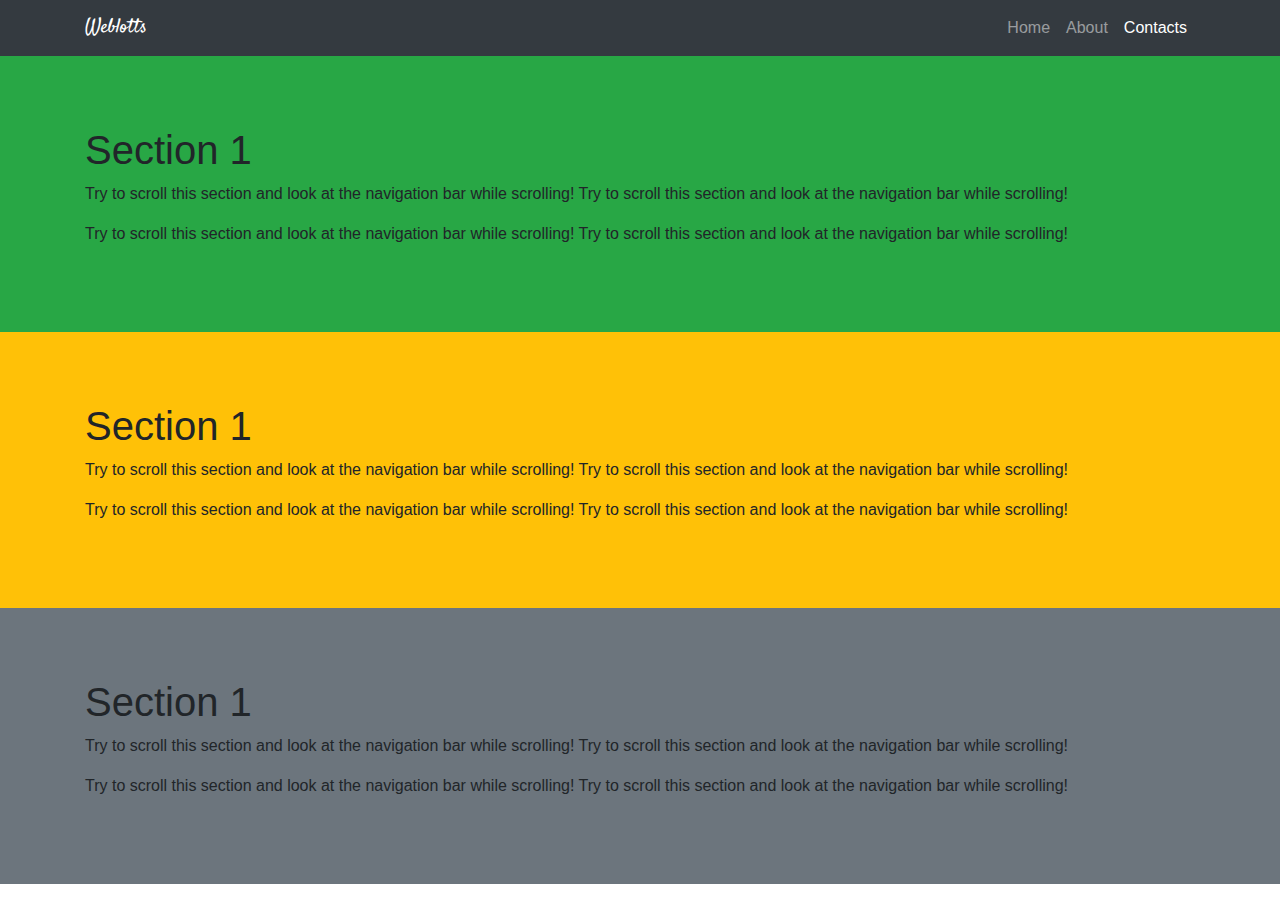
==== weblotts.com/index.html @ 37465719 "sass" ====
<!doctype html>
<html lang="en">
<head>
  <title>weblotts.com</title>
  <meta charset="utf-8">
  <meta name="viewport" content="width=device-width, initial-scale=1">
  <link rel="stylesheet" href="https://maxcdn.bootstrapcdn.com/bootstrap/4.1.0/css/bootstrap.min.css">
  <link href="https://fonts.googleapis.com/css?family=Satisfy" rel="stylesheet" type="text/css"/>
  <link href="stylesheets/style.css" rel="stylesheet">  
</head>

<body data-spy="scroll" data-target=".navbar" data-offset="50">

<nav class="navbar navbar-expand-sm bg-dark navbar-dark sticky-top">
    <div class="container">
      <a class="navbar-brand" href="#">Weblotts</a>
      <button class="navbar-toggler" type="button" data-toggle="collapse" data-target="#collapsibleNavbar">
          <span class="navbar-toggler-icon"></span>
      </button>
      <ul class="navbar-nav ml-auto">
        <li class="nav-item">
          <a class="nav-link" href="#section1">Home</a>
        </li>
        <li class="nav-item">
          <a class="nav-link" href="#section2">About</a>
        </li>
        <li class="nav-item">
          <a class="nav-link" href="#section3">Contacts</a>
        </li>
      </ul>
    </div>
</nav>

<div id="section1" class="container-fluid bg-success" style="padding-top:70px;padding-bottom:70px">
  <div class="container">
    <h1>Section 1</h1>
    <p>Try to scroll this section and look at the navigation bar while scrolling! Try to scroll this section and look at the navigation bar while scrolling!</p>
    <p>Try to scroll this section and look at the navigation bar while scrolling! Try to scroll this section and look at the navigation bar while scrolling!</p>
  </div>
</div>
<div id="section2" class="container-fluid bg-warning" style="padding-top:70px;padding-bottom:70px">
  <div class="container">
    <h1>Section 1</h1>
    <p>Try to scroll this section and look at the navigation bar while scrolling! Try to scroll this section and look at the navigation bar while scrolling!</p>
    <p>Try to scroll this section and look at the navigation bar while scrolling! Try to scroll this section and look at the navigation bar while scrolling!</p>
  </div>
</div>
<div id="section3" class="container-fluid bg-secondary" style="padding-top:70px;padding-bottom:70px">
  <div class="container">
    <h1>Section 1</h1>
    <p>Try to scroll this section and look at the navigation bar while scrolling! Try to scroll this section and look at the navigation bar while scrolling!</p>
    <p>Try to scroll this section and look at the navigation bar while scrolling! Try to scroll this section and look at the navigation bar while scrolling!</p>
  </div>
</div>

</body>

  <script src="https://ajax.googleapis.com/ajax/libs/jquery/3.3.1/jquery.min.js"></script>
  <script src="https://cdnjs.cloudflare.com/ajax/libs/popper.js/1.14.0/umd/popper.min.js"></script>
  <script src="https://maxcdn.bootstrapcdn.com/bootstrap/4.1.0/js/bootstrap.min.js"></script>
</html>
---- weblotts.com/stylesheets/style.css ----
/* line 2, ../sass/style.scss */
body {
  position: relative; }

/* line 5, ../sass/style.scss */
.navbar-brand {
  font-family: 'Satisfy', cursive; }
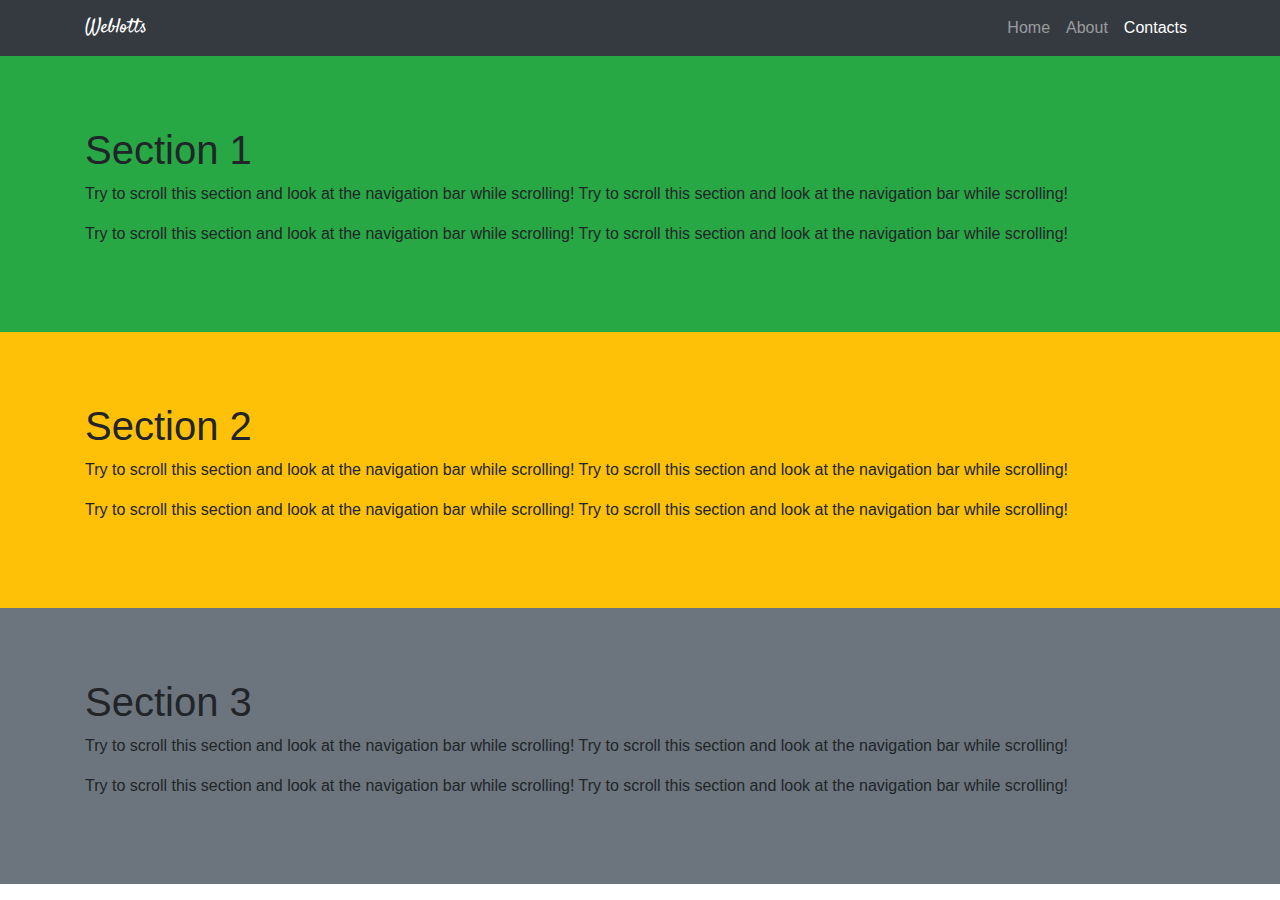
==== commit 7652ef13: "12" ====
--- a/weblotts.com/index.html
+++ b/weblotts.com/index.html
@@ -5,8 +5,19 @@
   <meta charset="utf-8">
   <meta name="viewport" content="width=device-width, initial-scale=1">
   <link rel="stylesheet" href="https://maxcdn.bootstrapcdn.com/bootstrap/4.1.0/css/bootstrap.min.css">
+  <script src="https://ajax.googleapis.com/ajax/libs/jquery/3.3.1/jquery.min.js"></script>
   <link href="https://fonts.googleapis.com/css?family=Satisfy" rel="stylesheet" type="text/css"/>
-  <link href="stylesheets/style.css" rel="stylesheet">  
+  <script src="https://cdnjs.cloudflare.com/ajax/libs/popper.js/1.14.0/umd/popper.min.js"></script>
+  <script src="https://maxcdn.bootstrapcdn.com/bootstrap/4.1.0/js/bootstrap.min.js"></script>
+  <style>
+  body {
+      position: relative; 
+  }
+      
+  .navbar-brand{
+    font-family: 'Satisfy', cursive;
+  }
+  </style>
 </head>
 
 <body data-spy="scroll" data-target=".navbar" data-offset="50">
@@ -40,14 +51,14 @@
 </div>
 <div id="section2" class="container-fluid bg-warning" style="padding-top:70px;padding-bottom:70px">
   <div class="container">
-    <h1>Section 1</h1>
+    <h1>Section 2</h1>
     <p>Try to scroll this section and look at the navigation bar while scrolling! Try to scroll this section and look at the navigation bar while scrolling!</p>
     <p>Try to scroll this section and look at the navigation bar while scrolling! Try to scroll this section and look at the navigation bar while scrolling!</p>
   </div>
 </div>
 <div id="section3" class="container-fluid bg-secondary" style="padding-top:70px;padding-bottom:70px">
   <div class="container">
-    <h1>Section 1</h1>
+    <h1>Section 3</h1>
     <p>Try to scroll this section and look at the navigation bar while scrolling! Try to scroll this section and look at the navigation bar while scrolling!</p>
     <p>Try to scroll this section and look at the navigation bar while scrolling! Try to scroll this section and look at the navigation bar while scrolling!</p>
   </div>
@@ -55,7 +66,4 @@
 
 </body>
 
-  <script src="https://ajax.googleapis.com/ajax/libs/jquery/3.3.1/jquery.min.js"></script>
-  <script src="https://cdnjs.cloudflare.com/ajax/libs/popper.js/1.14.0/umd/popper.min.js"></script>
-  <script src="https://maxcdn.bootstrapcdn.com/bootstrap/4.1.0/js/bootstrap.min.js"></script>
 </html>
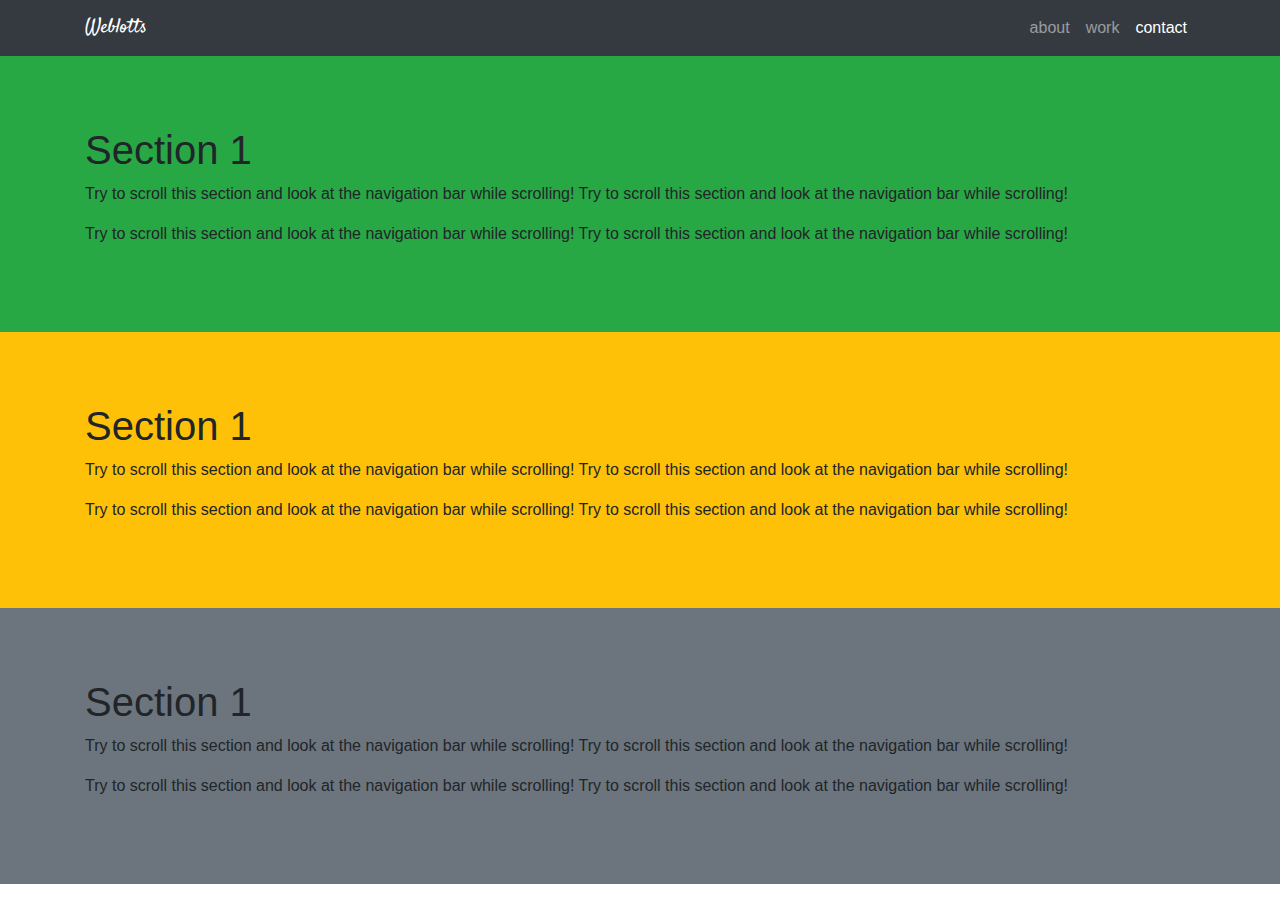
==== commit 33b0852b: "change in the nav" ====
--- a/weblotts.com/index.html
+++ b/weblotts.com/index.html
@@ -5,19 +5,8 @@
   <meta charset="utf-8">
   <meta name="viewport" content="width=device-width, initial-scale=1">
   <link rel="stylesheet" href="https://maxcdn.bootstrapcdn.com/bootstrap/4.1.0/css/bootstrap.min.css">
-  <script src="https://ajax.googleapis.com/ajax/libs/jquery/3.3.1/jquery.min.js"></script>
   <link href="https://fonts.googleapis.com/css?family=Satisfy" rel="stylesheet" type="text/css"/>
-  <script src="https://cdnjs.cloudflare.com/ajax/libs/popper.js/1.14.0/umd/popper.min.js"></script>
-  <script src="https://maxcdn.bootstrapcdn.com/bootstrap/4.1.0/js/bootstrap.min.js"></script>
-  <style>
-  body {
-      position: relative; 
-  }
-      
-  .navbar-brand{
-    font-family: 'Satisfy', cursive;
-  }
-  </style>
+  <link href="stylesheets/style.css" rel="stylesheet">  
 </head>
 
 <body data-spy="scroll" data-target=".navbar" data-offset="50">
@@ -30,35 +19,35 @@
       </button>
       <ul class="navbar-nav ml-auto">
         <li class="nav-item">
-          <a class="nav-link" href="#section1">Home</a>
+          <a class="nav-link" href="#section1">about</a>
         </li>
         <li class="nav-item">
-          <a class="nav-link" href="#section2">About</a>
+          <a class="nav-link" href="#section2">work</a>
         </li>
         <li class="nav-item">
-          <a class="nav-link" href="#section3">Contacts</a>
+          <a class="nav-link" href="#section3">contact</a>
         </li>
       </ul>
     </div>
 </nav>
 
-<div id="section1" class="container-fluid bg-success" style="padding-top:70px;padding-bottom:70px">
+<div id="section1" class="container-fluid bg-success sects">
   <div class="container">
     <h1>Section 1</h1>
     <p>Try to scroll this section and look at the navigation bar while scrolling! Try to scroll this section and look at the navigation bar while scrolling!</p>
     <p>Try to scroll this section and look at the navigation bar while scrolling! Try to scroll this section and look at the navigation bar while scrolling!</p>
   </div>
 </div>
-<div id="section2" class="container-fluid bg-warning" style="padding-top:70px;padding-bottom:70px">
+<div id="section2" class="container-fluid bg-warning sects">
   <div class="container">
-    <h1>Section 2</h1>
+    <h1>Section 1</h1>
     <p>Try to scroll this section and look at the navigation bar while scrolling! Try to scroll this section and look at the navigation bar while scrolling!</p>
     <p>Try to scroll this section and look at the navigation bar while scrolling! Try to scroll this section and look at the navigation bar while scrolling!</p>
   </div>
 </div>
-<div id="section3" class="container-fluid bg-secondary" style="padding-top:70px;padding-bottom:70px">
+<div id="section3" class="container-fluid bg-secondary sects">
   <div class="container">
-    <h1>Section 3</h1>
+    <h1>Section 1</h1>
     <p>Try to scroll this section and look at the navigation bar while scrolling! Try to scroll this section and look at the navigation bar while scrolling!</p>
     <p>Try to scroll this section and look at the navigation bar while scrolling! Try to scroll this section and look at the navigation bar while scrolling!</p>
   </div>
@@ -66,4 +55,7 @@
 
 </body>
 
+  <script src="https://ajax.googleapis.com/ajax/libs/jquery/3.3.1/jquery.min.js"></script>
+  <script src="https://cdnjs.cloudflare.com/ajax/libs/popper.js/1.14.0/umd/popper.min.js"></script>
+  <script src="https://maxcdn.bootstrapcdn.com/bootstrap/4.1.0/js/bootstrap.min.js"></script>
 </html>
--- a/weblotts.com/stylesheets/style.css
+++ b/weblotts.com/stylesheets/style.css
@@ -0,0 +1,12 @@
+/* line 2, ../sass/style.scss */
+body {
+  position: relative; }
+
+/* line 5, ../sass/style.scss */
+.navbar-brand {
+  font-family: 'Satisfy', cursive; }
+
+/* line 8, ../sass/style.scss */
+.sects {
+  padding-top: 70px;
+  padding-bottom: 70px; }
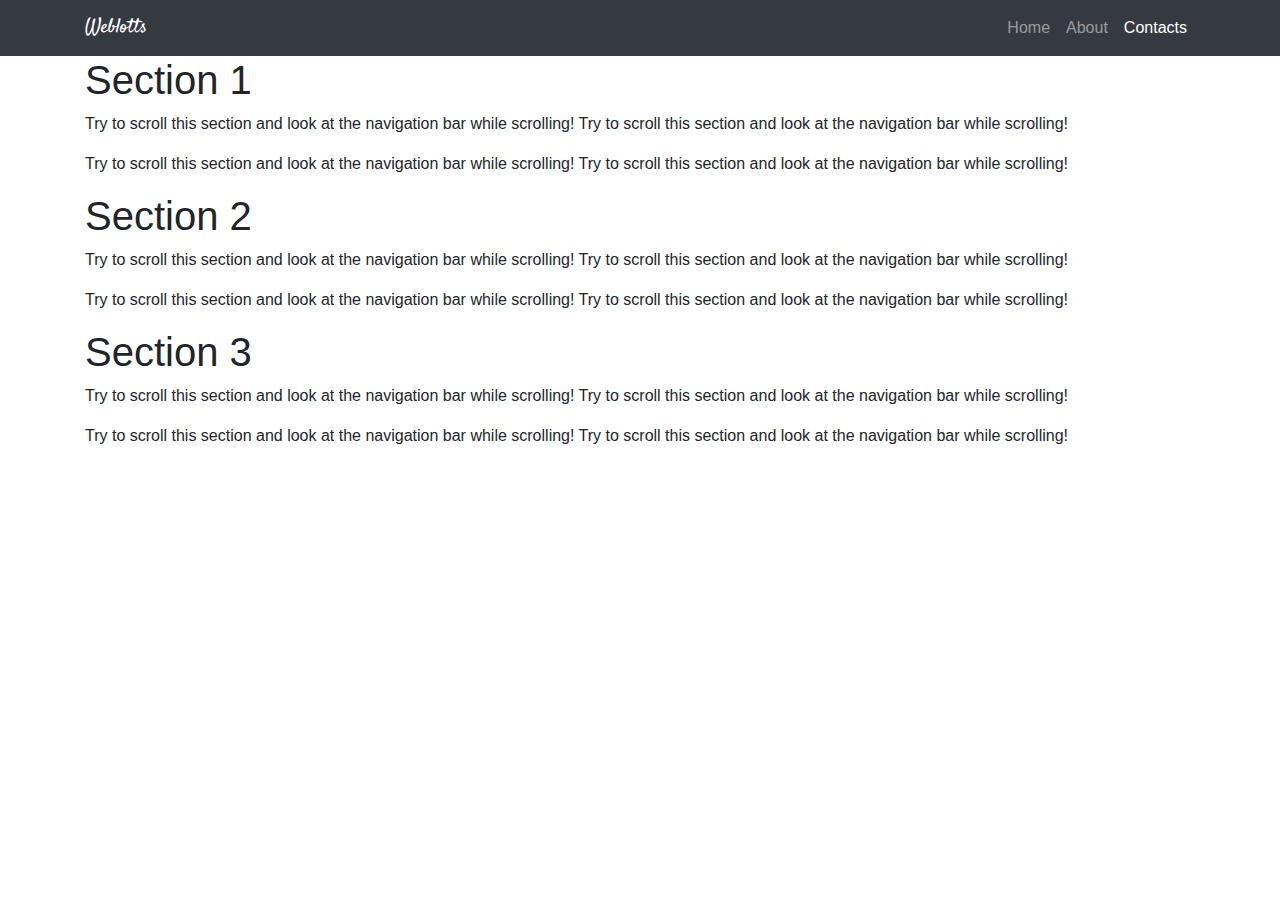
==== commit 4c6e9cf3: "peak value files" ====
--- a/weblotts.com/index.html
+++ b/weblotts.com/index.html
@@ -19,35 +19,35 @@
       </button>
       <ul class="navbar-nav ml-auto">
         <li class="nav-item">
-          <a class="nav-link" href="#section1">about</a>
+          <a class="nav-link" href="#section1">Home</a>
         </li>
         <li class="nav-item">
-          <a class="nav-link" href="#section2">work</a>
+          <a class="nav-link" href="#section2">About</a>
         </li>
         <li class="nav-item">
-          <a class="nav-link" href="#section3">contact</a>
+          <a class="nav-link" href="#section3">Contacts</a>
         </li>
       </ul>
     </div>
 </nav>
 
-<div id="section1" class="container-fluid bg-success sects">
+<div id="section1" class="container-fluid sects">
   <div class="container">
     <h1>Section 1</h1>
     <p>Try to scroll this section and look at the navigation bar while scrolling! Try to scroll this section and look at the navigation bar while scrolling!</p>
     <p>Try to scroll this section and look at the navigation bar while scrolling! Try to scroll this section and look at the navigation bar while scrolling!</p>
   </div>
 </div>
-<div id="section2" class="container-fluid bg-warning sects">
-  <div class="container">
-    <h1>Section 1</h1>
+<div id="section2" class="container-fluid sects">
+    <div class="container">
+    <h1>Section 2</h1>
     <p>Try to scroll this section and look at the navigation bar while scrolling! Try to scroll this section and look at the navigation bar while scrolling!</p>
     <p>Try to scroll this section and look at the navigation bar while scrolling! Try to scroll this section and look at the navigation bar while scrolling!</p>
   </div>
 </div>
-<div id="section3" class="container-fluid bg-secondary sects">
+<div id="section3" class="container-fluid sects">
   <div class="container">
-    <h1>Section 1</h1>
+    <h1>Section 3</h1>
     <p>Try to scroll this section and look at the navigation bar while scrolling! Try to scroll this section and look at the navigation bar while scrolling!</p>
     <p>Try to scroll this section and look at the navigation bar while scrolling! Try to scroll this section and look at the navigation bar while scrolling!</p>
   </div>
--- a/weblotts.com/stylesheets/style.css
+++ b/weblotts.com/stylesheets/style.css
@@ -4,9 +4,18 @@
 
 /* line 5, ../sass/style.scss */
 .navbar-brand {
-  font-family: 'Satisfy', cursive; }
+  font-family: 'Satisfy', cursive;
+}
 
-/* line 8, ../sass/style.scss */
-.sects {
-  padding-top: 70px;
-  padding-bottom: 70px; }
+<style>
+.btn{
+border-radius: 0;
+}
+.btn-md {
+border-width: 0;
+outline: none;
+border-radius: 0;
+box-shadow: 2px 2px 2px rgba(0, 0, 0, .6);
+cursor: pointer;
+} 
+</style>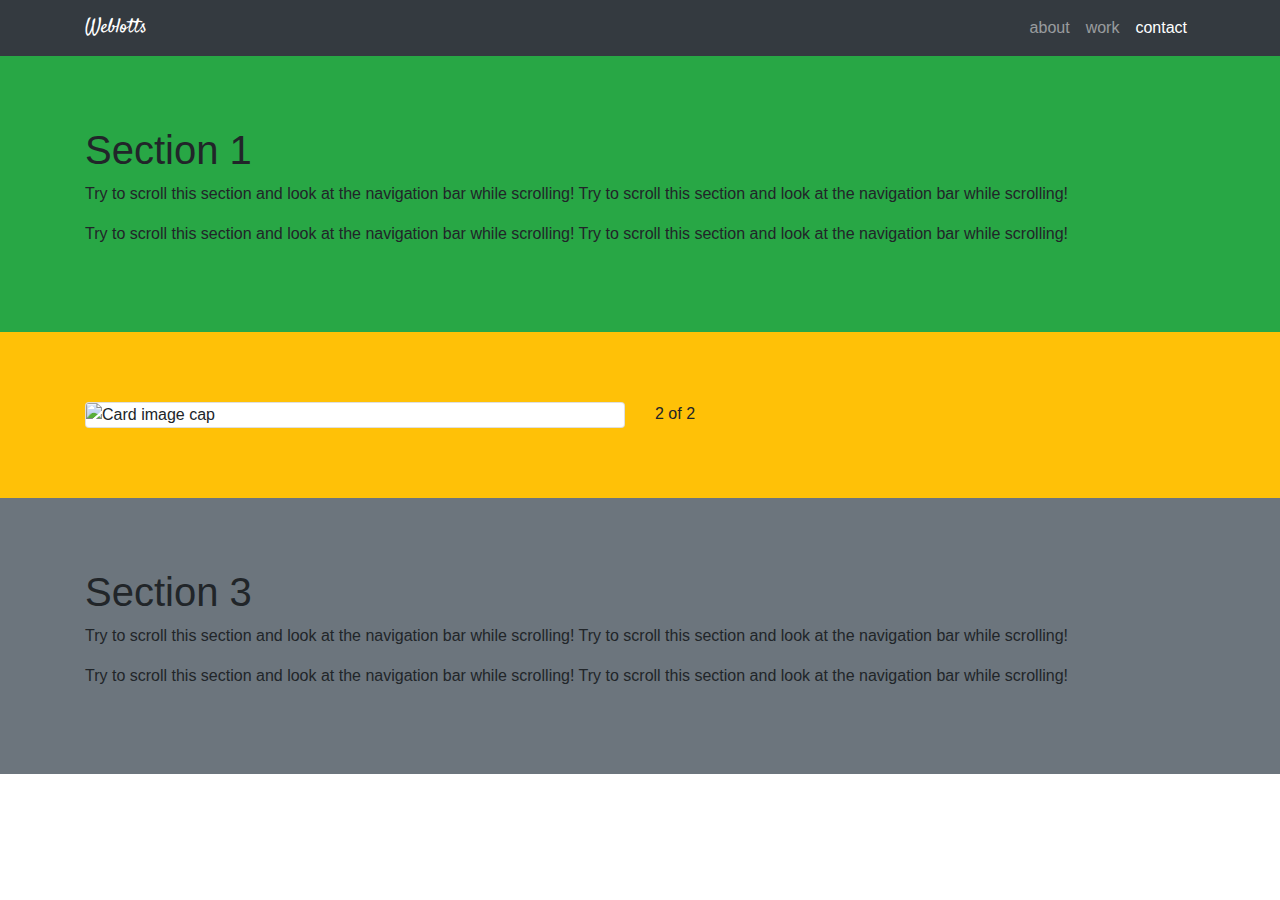
==== commit 745c1705: "its been long" ====
--- a/weblotts.com/index.html
+++ b/weblotts.com/index.html
@@ -6,7 +6,7 @@
   <meta name="viewport" content="width=device-width, initial-scale=1">
   <link rel="stylesheet" href="https://maxcdn.bootstrapcdn.com/bootstrap/4.1.0/css/bootstrap.min.css">
   <link href="https://fonts.googleapis.com/css?family=Satisfy" rel="stylesheet" type="text/css"/>
-  <link href="stylesheets/style.css" rel="stylesheet">  
+  <link href="css/style.css" rel="stylesheet">  
 </head>
 
 <body data-spy="scroll" data-target=".navbar" data-offset="50">
@@ -19,33 +19,40 @@
       </button>
       <ul class="navbar-nav ml-auto">
         <li class="nav-item">
-          <a class="nav-link" href="#section1">Home</a>
+          <a class="nav-link" href="#section1">about</a>
         </li>
         <li class="nav-item">
-          <a class="nav-link" href="#section2">About</a>
+          <a class="nav-link" href="#section2">work</a>
         </li>
         <li class="nav-item">
-          <a class="nav-link" href="#section3">Contacts</a>
+          <a class="nav-link" href="#section3">contact</a>
         </li>
       </ul>
     </div>
 </nav>
 
-<div id="section1" class="container-fluid sects">
+<div id="section1" class="container-fluid bg-success sects">
   <div class="container">
     <h1>Section 1</h1>
     <p>Try to scroll this section and look at the navigation bar while scrolling! Try to scroll this section and look at the navigation bar while scrolling!</p>
     <p>Try to scroll this section and look at the navigation bar while scrolling! Try to scroll this section and look at the navigation bar while scrolling!</p>
   </div>
 </div>
-<div id="section2" class="container-fluid sects">
-    <div class="container">
-    <h1>Section 2</h1>
-    <p>Try to scroll this section and look at the navigation bar while scrolling! Try to scroll this section and look at the navigation bar while scrolling!</p>
-    <p>Try to scroll this section and look at the navigation bar while scrolling! Try to scroll this section and look at the navigation bar while scrolling!</p>
-  </div>
+<div id="section2" class="container-fluid bg-warning sects">
+  <div class="container">
+    <div class="row">
+      <div class="col-sm-6">
+        <div class="card">
+          <img class="card-img-top" src="" alt="Card image cap">
+        </div>
+      </div>
+      <div class="col-sm-6">
+        2 of 2
+      </div>
+    </div>
+    </div>
 </div>
-<div id="section3" class="container-fluid sects">
+<div id="section3" class="container-fluid bg-secondary sects">
   <div class="container">
     <h1>Section 3</h1>
     <p>Try to scroll this section and look at the navigation bar while scrolling! Try to scroll this section and look at the navigation bar while scrolling!</p>
--- a/weblotts.com/css/style.css
+++ b/weblotts.com/css/style.css
@@ -0,0 +1,12 @@
+body {
+  position: relative; }
+
+.navbar-brand {
+  font-family: 'Satisfy', cursive; }
+
+/*the sects includes styles for the sections that cut across all of them*/
+.sects {
+  padding-top: 70px;
+  padding-bottom: 70px;
+  }
+/*# sourceMappingURL=style.css.map */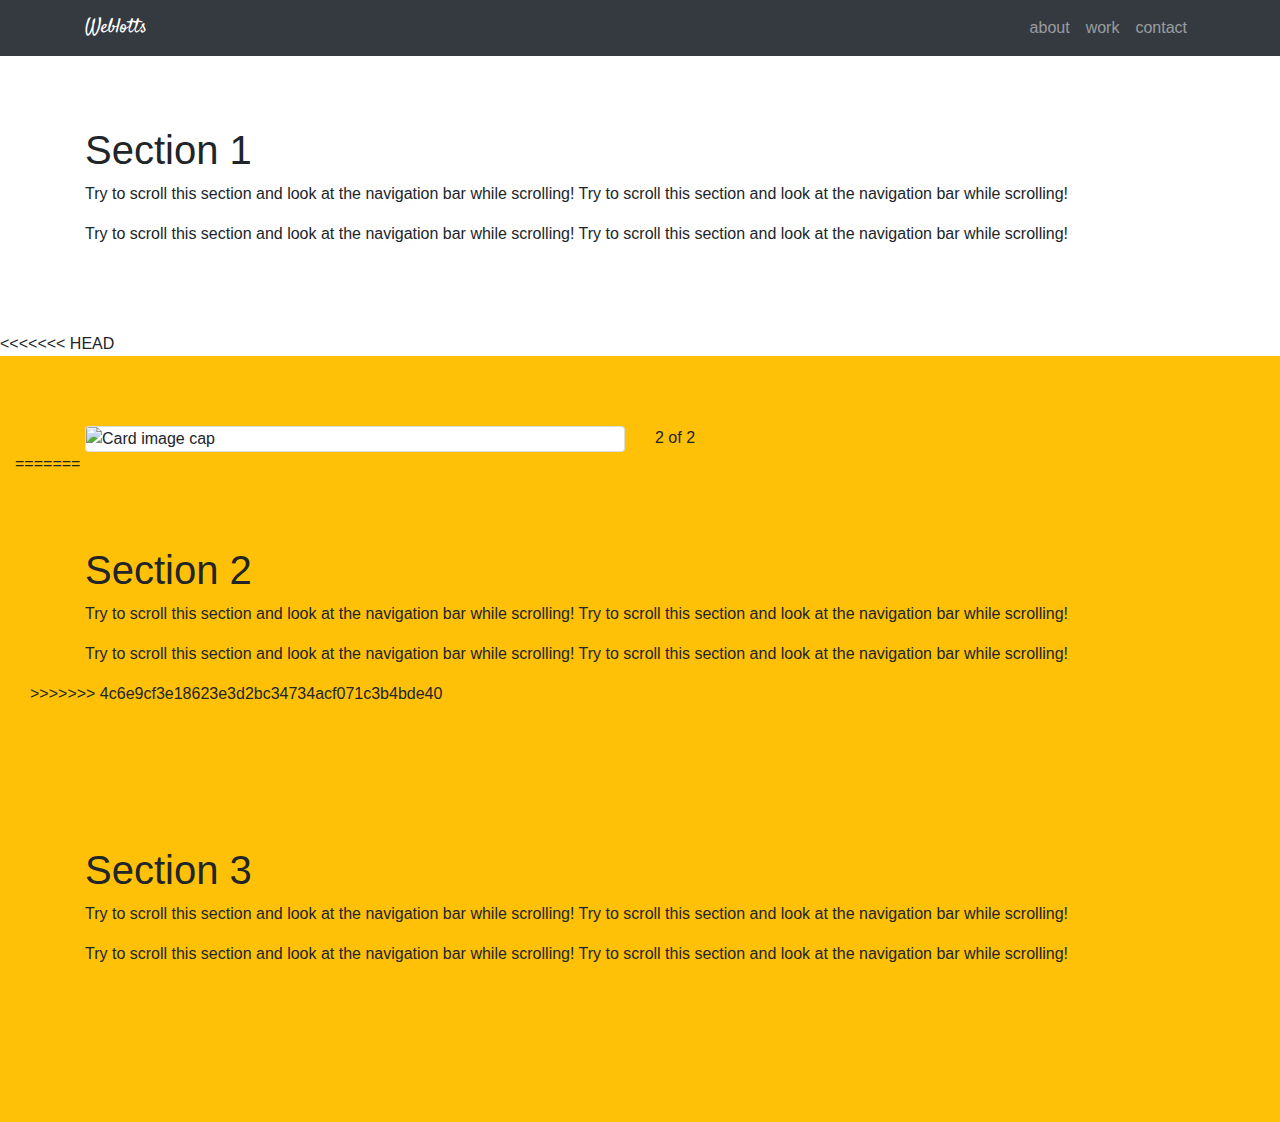
==== commit bc55bd37: "Merge branch 'master' of https://github.com/ochakasamuel/weblotts" ====
--- a/weblotts.com/index.html
+++ b/weblotts.com/index.html
@@ -31,13 +31,14 @@
     </div>
 </nav>
 
-<div id="section1" class="container-fluid bg-success sects">
+<div id="section1" class="container-fluid sects">
   <div class="container">
     <h1>Section 1</h1>
     <p>Try to scroll this section and look at the navigation bar while scrolling! Try to scroll this section and look at the navigation bar while scrolling!</p>
     <p>Try to scroll this section and look at the navigation bar while scrolling! Try to scroll this section and look at the navigation bar while scrolling!</p>
   </div>
 </div>
+<<<<<<< HEAD
 <div id="section2" class="container-fluid bg-warning sects">
   <div class="container">
     <div class="row">
@@ -51,8 +52,16 @@
       </div>
     </div>
     </div>
+=======
+<div id="section2" class="container-fluid sects">
+    <div class="container">
+    <h1>Section 2</h1>
+    <p>Try to scroll this section and look at the navigation bar while scrolling! Try to scroll this section and look at the navigation bar while scrolling!</p>
+    <p>Try to scroll this section and look at the navigation bar while scrolling! Try to scroll this section and look at the navigation bar while scrolling!</p>
+  </div>
+>>>>>>> 4c6e9cf3e18623e3d2bc34734acf071c3b4bde40
 </div>
-<div id="section3" class="container-fluid bg-secondary sects">
+<div id="section3" class="container-fluid sects">
   <div class="container">
     <h1>Section 3</h1>
     <p>Try to scroll this section and look at the navigation bar while scrolling! Try to scroll this section and look at the navigation bar while scrolling!</p>
